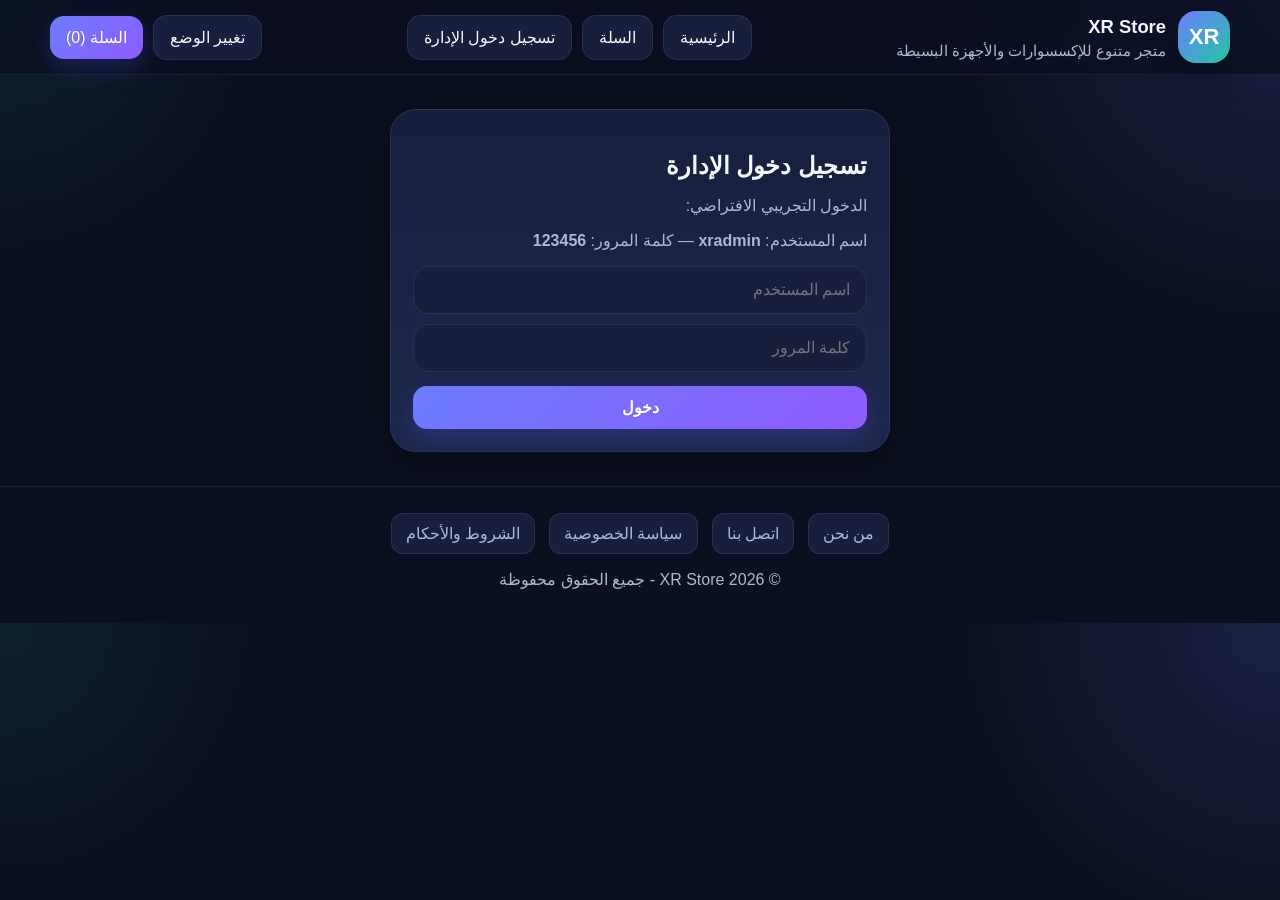
==== admin.html @ 35ae7fd5 "Create admin.html" ====
<!DOCTYPE html>
<html lang="ar" dir="rtl">
<head>
  <meta charset="UTF-8">
  <meta name="viewport" content="width=device-width, initial-scale=1.0">
  <title>XR Store | لوحة الإدارة</title>
  <meta name="description" content="لوحة تحكم إدارة XR Store لإضافة المنتجات وحذفها وتعديل الأسعار.">
  <link rel="stylesheet" href="style.css">
</head>
<body>
  <header class="topbar" id="siteHeader"></header>

  <main class="container">
    <section class="section">
      <div class="card admin-box">
        <div class="row">
          <div>
            <h2 class="mb0">لوحة الإدارة</h2>
            <p class="muted">إضافة منتجات وحذفها وتعديل الأسعار</p>
          </div>
          <button class="danger-btn" id="logoutBtn">تسجيل خروج</button>
        </div>

        <form id="adminForm" class="mt18">
          <div class="form-grid">
            <input class="input" id="name" type="text" placeholder="اسم المنتج" required>
            <select class="select" id="category" required>
              <option value="coolers">مبردات</option>
              <option value="cases">كفرات</option>
              <option value="chargers">شواحن</option>
              <option value="cables">كيابل</option>
              <option value="holders">حوامل</option>
              <option value="headphones">سماعات</option>
            </select>
            <input class="input" id="price" type="number" step="0.1" placeholder="السعر" required>
            <input class="input" id="rating" type="number" step="0.1" min="1" max="5" placeholder="التقييم">
            <input class="input full" id="image" type="url" placeholder="رابط صورة المنتج" required>
            <input class="input full" id="features" type="text" placeholder="المميزات مفصولة بفواصل مثال: سريع, خفيف, قوي">
            <input class="input full" id="sizes" type="text" placeholder="المقاسات أو الأنواع مفصولة بفواصل مثال: iPhone, Samsung">
            <textarea class="textarea full" id="desc" placeholder="وصف بسيط للمنتج" required></textarea>
          </div>

          <button class="primary-btn full-btn mt14" type="submit">إضافة المنتج</button>
        </form>
      </div>
    </section>

    <section class="section">
      <div class="section-head">
        <div>
          <h3>كل المنتجات</h3>
          <p>يمكنك حذف المنتج أو تعديل سعره</p>
        </div>
      </div>
      <div id="productsTableWrap"></div>
    </section>
  </main>

  <footer class="footer" id="siteFooter"></footer>

  <script src="data.js"></script>
  <script src="main.js"></script>
  <script src="admin.js"></script>
</body>
</html>
---- style.css ----
:root{
  --bg:#0b1020;
  --bg2:#121933;
  --card:#171f3d;
  --card2:#1d274c;
  --text:#f5f7ff;
  --muted:#aeb7d4;
  --line:rgba(255,255,255,0.08);
  --primary:#6c7cff;
  --primary2:#8f5bff;
  --accent:#23c7a3;
  --danger:#ff5b6e;
  --warning:#ffb84d;
  --shadow:0 14px 34px rgba(0,0,0,.28);
}

body.light{
  --bg:#f4f7ff;
  --bg2:#ffffff;
  --card:#ffffff;
  --card2:#f4f7ff;
  --text:#161b2b;
  --muted:#64708b;
  --line:rgba(0,0,0,0.08);
  --primary:#4b61ff;
  --primary2:#7a4dff;
  --accent:#14b896;
  --danger:#ef476f;
  --warning:#ff9f1c;
  --shadow:0 12px 26px rgba(43,54,90,.12);
}

*{box-sizing:border-box}
html{scroll-behavior:smooth}
body{
  margin:0;
  font-family:Tahoma, Arial, sans-serif;
  background:
    radial-gradient(circle at top right, rgba(108,124,255,.16), transparent 23%),
    radial-gradient(circle at top left, rgba(35,199,163,.10), transparent 18%),
    var(--bg);
  color:var(--text);
  transition:.25s ease;
}
a{text-decoration:none;color:inherit}
img{max-width:100%;display:block}
button,input,select,textarea{font:inherit}

.container{
  width:min(1180px, calc(100% - 24px));
  margin:auto;
}

.topbar{
  position:sticky;
  top:0;
  z-index:999;
  background:rgba(10,15,32,.72);
  backdrop-filter:blur(14px);
  border-bottom:1px solid var(--line);
}
body.light .topbar{background:rgba(255,255,255,.74)}
.nav{
  display:flex;
  justify-content:space-between;
  align-items:center;
  gap:12px;
  min-height:74px;
  padding:10px 0;
  flex-wrap:wrap;
}
.brand{
  display:flex;
  align-items:center;
  gap:12px;
}
.logo{
  width:52px;height:52px;border-radius:18px;
  background:linear-gradient(135deg,var(--primary),var(--accent));
  display:grid;place-items:center;
  font-weight:900;font-size:22px;color:#fff;
  box-shadow:var(--shadow);
}
.brand-text h1{
  margin:0 0 4px;
  font-size:1.15rem;
}
.brand-text p{
  margin:0;color:var(--muted);font-size:.92rem;
}

.nav-links,.nav-actions{
  display:flex;align-items:center;gap:10px;flex-wrap:wrap;
}
.nav-link,.ghost-btn,.primary-btn,.danger-btn,.icon-btn{
  border:none;cursor:pointer;border-radius:14px;
  padding:12px 16px;transition:.2s ease;
}
.nav-link,.ghost-btn,.icon-btn{
  background:var(--card);
  border:1px solid var(--line);
  color:var(--text);
}
.primary-btn{
  background:linear-gradient(135deg,var(--primary),var(--primary2));
  color:#fff;
  box-shadow:0 10px 24px rgba(89,102,255,.22);
}
.danger-btn{
  background:linear-gradient(135deg,#ff5b6e,#ff3d55);
  color:#fff;
}
.nav-link:hover,.ghost-btn:hover,.icon-btn:hover,.primary-btn:hover,.danger-btn:hover{
  transform:translateY(-2px);
}

.hero{
  padding:26px 0 8px;
}
.hero-grid{
  display:grid;
  grid-template-columns:1.2fr .8fr;
  gap:18px;
}
.card{
  background:linear-gradient(180deg,var(--card),var(--card2));
  border:1px solid var(--line);
  border-radius:26px;
  box-shadow:var(--shadow);
}
.hero-main{
  padding:30px;
  overflow:hidden;
}
.badge{
  display:inline-flex;align-items:center;gap:8px;
  padding:10px 14px;border-radius:999px;
  background:rgba(108,124,255,.12);
  color:#dbe1ff;
  border:1px solid rgba(108,124,255,.25);
  margin-bottom:14px;
  font-weight:700;font-size:.92rem;
}
body.light .badge{color:#4252da}
.hero-main h2{
  font-size:clamp(1.7rem, 4vw, 3rem);
  line-height:1.25;
  margin:0 0 10px;
}
.hero-main p{
  color:var(--muted);
  line-height:1.9;
  margin:0 0 20px;
}
.hero-actions{
  display:flex;gap:12px;flex-wrap:wrap;
}
.hero-side{
  display:grid;gap:18px;
}
.side-box{
  padding:22px;
}
.side-box h3{margin:0 0 10px}
.side-box p{margin:0;color:var(--muted);line-height:1.9}
.stats{
  display:grid;
  grid-template-columns:repeat(3,1fr);
  gap:10px;
  margin-top:15px;
}
.stat{
  background:rgba(255,255,255,.03);
  border:1px solid var(--line);
  border-radius:18px;
  padding:16px 10px;
  text-align:center;
}
body.light .stat{background:#f8faff}
.stat strong{
  display:block;font-size:1.15rem;margin-bottom:6px;
}

.section{
  padding:18px 0;
}
.section-head{
  display:flex;justify-content:space-between;align-items:end;
  gap:12px;flex-wrap:wrap;
  margin-bottom:14px;
}
.section-head h3{margin:0;font-size:1.45rem}
.section-head p{margin:0;color:var(--muted)}

.toolbar{
  display:grid;
  grid-template-columns:1.3fr repeat(4, .6fr);
  gap:12px;
  margin-bottom:16px;
}
.input,.select,.textarea{
  width:100%;
  border:none;outline:none;
  background:var(--card);
  color:var(--text);
  border:1px solid var(--line);
  border-radius:16px;
  padding:14px 16px;
}
.textarea{min-height:120px;resize:vertical}
.categories{
  display:flex;gap:10px;flex-wrap:wrap;
  margin:0 0 16px;
}
.cat-btn{
  border:none;cursor:pointer;
  background:var(--card);
  color:var(--text);
  border:1px solid var(--line);
  border-radius:999px;
  padding:11px 16px;
  font-weight:700;
}
.cat-btn.active{
  background:linear-gradient(135deg,var(--primary),var(--primary2));
  color:#fff;border-color:transparent;
}

.grid{
  display:grid;
  grid-template-columns:repeat(4,1fr);
  gap:16px;
}
.product-card{
  overflow:hidden;
}
.product-image{
  aspect-ratio:1/1;
  background:#dbe1f9;
}
.product-image img{
  width:100%;height:100%;object-fit:cover;
}
.product-content{
  padding:16px;
  display:flex;
  flex-direction:column;
  gap:10px;
}
.row{
  display:flex;justify-content:space-between;align-items:center;gap:10px;
}
.product-title{
  margin:0;
  font-size:1.02rem;
  line-height:1.6;
}
.price{
  color:#fff;
  background:linear-gradient(135deg,var(--accent),#08a7a0);
  padding:8px 12px;
  border-radius:12px;
  font-weight:900;
  white-space:nowrap;
}
body.light .price{color:#fff}
.product-desc{
  color:var(--muted);
  line-height:1.8;
  min-height:48px;
  font-size:.93rem;
}
.rating{
  color:#ffd166;
  letter-spacing:1px;
}
.card-actions{
  display:flex;gap:10px;margin-top:auto;
}
.card-actions button,.full-btn{
  flex:1;border:none;cursor:pointer;
  border-radius:14px;padding:12px 14px;font-weight:800;
}
.add-btn{background:linear-gradient(135deg,var(--primary),var(--primary2));color:#fff}
.details-btn{background:var(--card2);color:var(--text);border:1px solid var(--line)}
.full-btn{width:100%}

.features{
  display:grid;
  grid-template-columns:repeat(3,1fr);
  gap:16px;
}
.feature{
  padding:22px;
}
.feature h4{margin:0 0 8px}
.feature p{margin:0;color:var(--muted);line-height:1.9}

.footer{
  margin-top:20px;
  padding:26px 0 34px;
  border-top:1px solid var(--line);
  color:var(--muted);
}
.footer-links{
  display:flex;gap:14px;flex-wrap:wrap;
  justify-content:center;
  margin-bottom:12px;
}
.footer-links a{
  padding:10px 14px;
  border-radius:12px;
  background:var(--card);
  border:1px solid var(--line);
}

.notice{
  position:fixed;
  bottom:18px;
  left:50%;
  transform:translateX(-50%) translateY(120px);
  background:linear-gradient(135deg,var(--primary),var(--primary2));
  color:#fff;
  padding:14px 18px;
  border-radius:16px;
  box-shadow:var(--shadow);
  z-index:9999;
  opacity:0;
  transition:.25s ease;
  width:min(90%, 420px);
  text-align:center;
  font-weight:700;
}
.notice.show{
  opacity:1;
  transform:translateX(-50%) translateY(0);
}

.empty{
  grid-column:1/-1;
  text-align:center;
  padding:28px;
  border-radius:20px;
  border:1px dashed var(--line);
  color:var(--muted);
  background:var(--card);
}

.page-hero{
  padding:24px;
  margin:22px 0 18px;
}
.page-hero h2{margin:0 0 10px}
.page-hero p{margin:0;color:var(--muted);line-height:1.9}

.product-layout{
  display:grid;
  grid-template-columns:.95fr 1.05fr;
  gap:18px;
}
.gallery,.product-info{padding:18px}
.gallery-main{
  border-radius:20px;overflow:hidden;
  border:1px solid var(--line);
  background:#dbe1f9;
  margin-bottom:10px;
}
.gallery-main img{
  width:100%;aspect-ratio:1/1;object-fit:cover;
}
.thumb-row{
  display:grid;grid-template-columns:repeat(4,1fr);gap:10px;
}
.thumb{
  border:none;padding:0;border-radius:16px;overflow:hidden;cursor:pointer;
  border:1px solid var(--line);
  background:#dbe1f9;
}
.thumb img{width:100%;aspect-ratio:1/1;object-fit:cover}
.info-list{
  display:grid;gap:10px;margin:16px 0;
}
.info-chip{
  background:var(--card2);
  border:1px solid var(--line);
  border-radius:14px;
  padding:12px 14px;
}
.sizes{
  display:flex;gap:8px;flex-wrap:wrap;
}
.size-chip{
  padding:10px 14px;border-radius:12px;
  background:var(--card2);
  border:1px solid var(--line);
}

.table-wrap{
  overflow:auto;
}
.table{
  width:100%;
  border-collapse:collapse;
}
.table th,.table td{
  padding:12px;
  border-bottom:1px solid var(--line);
  text-align:right;
}
.table th{
  color:#fff;
  background:linear-gradient(135deg,var(--primary),var(--primary2));
}
body.light .table th{color:#fff}
.small-btn{
  border:none;cursor:pointer;
  padding:9px 12px;border-radius:10px;
  background:var(--card2);color:var(--text);
  border:1px solid var(--line);
}
.qty-wrap{
  display:flex;align-items:center;gap:8px;
}
.qty-btn{
  width:34px;height:34px;border:none;border-radius:10px;cursor:pointer;
  background:var(--card2);color:var(--text);border:1px solid var(--line);
}
.total-box{
  padding:18px;
  margin-top:14px;
}
.form-grid{
  display:grid;
  grid-template-columns:repeat(2,1fr);
  gap:12px;
}
.form-grid .full{grid-column:1/-1}

.login-wrap{
  width:min(500px, calc(100% - 24px));
  margin:34px auto;
}
.login-card,.admin-box{
  padding:22px;
}
.muted{color:var(--muted)}
.mt10{margin-top:10px}
.mt14{margin-top:14px}
.mt18{margin-top:18px}
.mt22{margin-top:22px}
.mb0{margin-bottom:0}
.center{text-align:center}

@media (max-width: 1000px){
  .hero-grid,.product-layout{grid-template-columns:1fr}
  .grid{grid-template-columns:repeat(2,1fr)}
  .features{grid-template-columns:1fr}
  .toolbar{grid-template-columns:1fr 1fr}
}
@media (max-width: 680px){
  .grid{grid-template-columns:1fr}
  .toolbar{grid-template-columns:1fr}
  .stats{grid-template-columns:1fr}
  .thumb-row{grid-template-columns:repeat(2,1fr)}
  .form-grid{grid-template-columns:1fr}
  .nav{align-items:flex-start}
  }
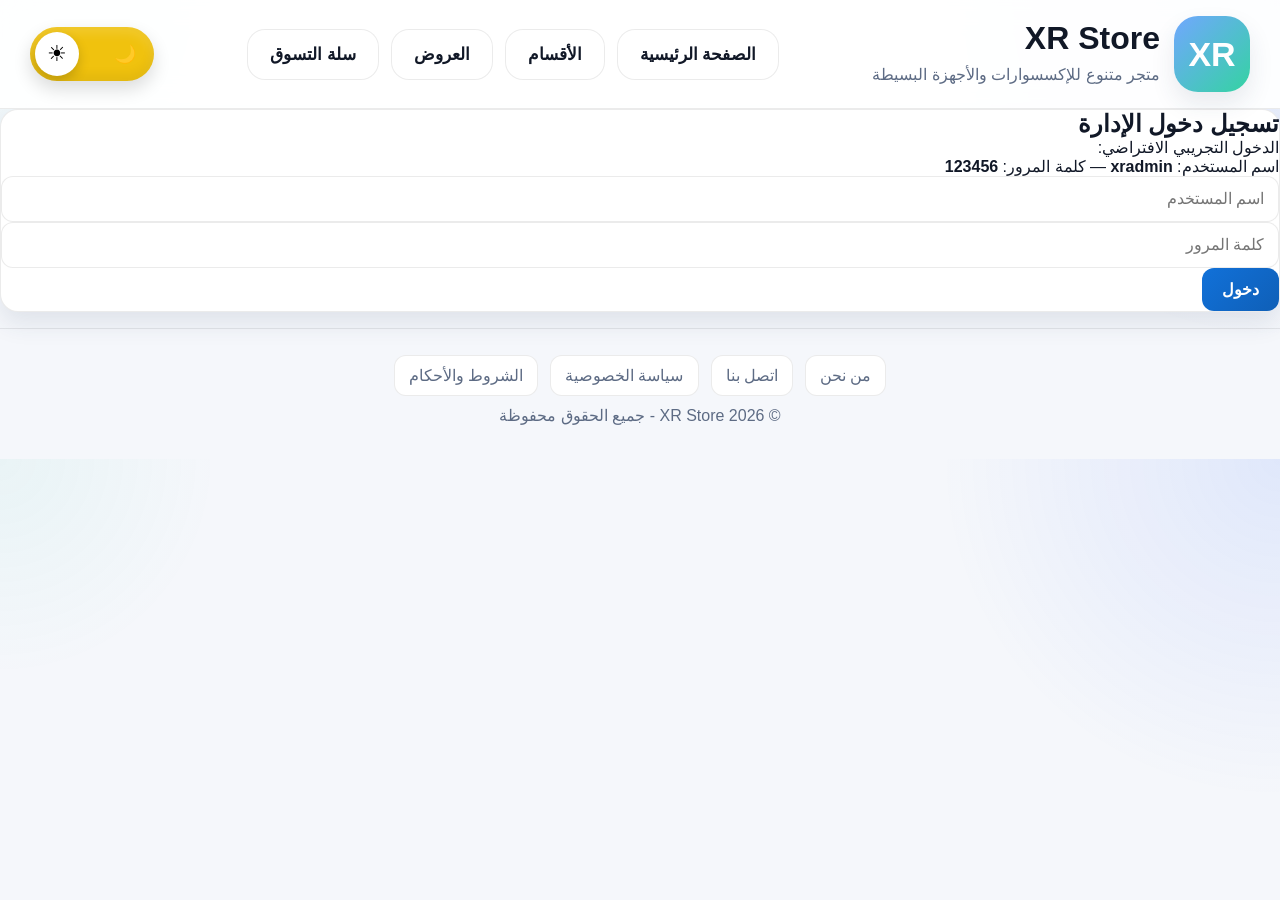
==== commit 899c3578: "Update admin.html" ====
--- a/admin.html
+++ b/admin.html
@@ -1,29 +1,286 @@
 <!DOCTYPE html>
 <html lang="ar" dir="rtl">
 <head>
-  <meta charset="UTF-8">
-  <meta name="viewport" content="width=device-width, initial-scale=1.0">
+  <meta charset="UTF-8" />
+  <meta name="viewport" content="width=device-width, initial-scale=1.0" />
   <title>XR Store | لوحة الإدارة</title>
-  <meta name="description" content="لوحة تحكم إدارة XR Store لإضافة المنتجات وحذفها وتعديل الأسعار.">
-  <link rel="stylesheet" href="style.css">
+  <meta name="description" content="لوحة تحكم إدارة XR Store لإضافة المنتجات وإدارة السلع والحجوزات والطلبات والعروض." />
+  <link rel="stylesheet" href="style.css" />
+  <style>
+    .admin-shell{
+      padding:22px 0 30px;
+    }
+
+    .admin-tabs{
+      display:flex;
+      gap:10px;
+      flex-wrap:wrap;
+      margin:18px 0;
+    }
+
+    .admin-tab{
+      border:none;
+      background:var(--card);
+      color:var(--text);
+      border:1px solid var(--line);
+      border-radius:14px;
+      padding:12px 18px;
+      cursor:pointer;
+      font-weight:800;
+    }
+
+    .admin-tab.active{
+      background:linear-gradient(135deg,var(--primary),var(--primary2));
+      color:#fff;
+      border-color:transparent;
+    }
+
+    .admin-panel{
+      display:none;
+      margin-top:16px;
+    }
+
+    .admin-panel.active{
+      display:block;
+    }
+
+    .admin-panel .card{
+      padding:20px;
+    }
+
+    .admin-stats{
+      display:grid;
+      grid-template-columns:repeat(4,1fr);
+      gap:12px;
+      margin:14px 0 20px;
+    }
+
+    .admin-stat{
+      background:var(--card);
+      border:1px solid var(--line);
+      border-radius:18px;
+      padding:16px;
+      text-align:center;
+      box-shadow:var(--shadow);
+    }
+
+    .admin-stat strong{
+      display:block;
+      font-size:1.4rem;
+      margin-bottom:6px;
+    }
+
+    .admin-product-grid{
+      display:grid;
+      grid-template-columns:repeat(2,1fr);
+      gap:14px;
+      margin-top:16px;
+    }
+
+    .mini-product{
+      background:var(--card);
+      border:1px solid var(--line);
+      border-radius:18px;
+      padding:16px;
+    }
+
+    .mini-product h4{
+      margin-bottom:8px;
+      line-height:1.6;
+    }
+
+    .mini-product p{
+      color:var(--muted);
+      margin-bottom:8px;
+      line-height:1.7;
+      font-size:.95rem;
+    }
+
+    .admin-line{
+      display:flex;
+      justify-content:space-between;
+      gap:10px;
+      align-items:center;
+      flex-wrap:wrap;
+      margin-bottom:10px;
+    }
+
+    .stock-badge,
+    .sale-badge,
+    .status-badge{
+      display:inline-block;
+      padding:8px 12px;
+      border-radius:999px;
+      font-weight:800;
+      font-size:.9rem;
+    }
+
+    .stock-badge{
+      background:rgba(35,199,163,.12);
+      color:#14b896;
+      border:1px solid rgba(35,199,163,.22);
+    }
+
+    .sale-badge{
+      background:rgba(108,124,255,.14);
+      color:#6c7cff;
+      border:1px solid rgba(108,124,255,.22);
+    }
+
+    .status-badge{
+      background:rgba(255,184,77,.14);
+      color:#ffb84d;
+      border:1px solid rgba(255,184,77,.24);
+    }
+
+    .old-price{
+      text-decoration:line-through;
+      color:var(--muted);
+      margin-inline-start:8px;
+      font-weight:700;
+    }
+
+    .admin-actions{
+      display:flex;
+      gap:8px;
+      flex-wrap:wrap;
+      margin-top:10px;
+    }
+
+    .admin-actions button{
+      border:none;
+      cursor:pointer;
+      border-radius:12px;
+      padding:10px 14px;
+      font-weight:800;
+    }
+
+    .edit-btn{
+      background:var(--card2);
+      color:var(--text);
+      border:1px solid var(--line);
+    }
+
+    .save-btn{
+      background:linear-gradient(135deg,var(--primary),var(--primary2));
+      color:#fff;
+    }
+
+    .remove-btn{
+      background:linear-gradient(135deg,#ff5b6e,#ff3d55);
+      color:#fff;
+    }
+
+    .admin-input{
+      width:100%;
+      border:none;
+      background:var(--bg2);
+      color:var(--text);
+      border:1px solid var(--line);
+      border-radius:12px;
+      padding:11px 12px;
+    }
+
+    .admin-two{
+      display:grid;
+      grid-template-columns:1fr 1fr;
+      gap:10px;
+    }
+
+    .order-card{
+      background:var(--card);
+      border:1px solid var(--line);
+      border-radius:18px;
+      padding:16px;
+      margin-bottom:12px;
+    }
+
+    .order-card h4{
+      margin-bottom:8px;
+    }
+
+    .order-card p{
+      color:var(--muted);
+      margin-bottom:6px;
+      line-height:1.7;
+    }
+
+    .order-items{
+      margin-top:8px;
+      padding-top:8px;
+      border-top:1px dashed var(--line);
+    }
+
+    .admin-empty{
+      text-align:center;
+      padding:28px;
+      background:var(--card);
+      border:1px dashed var(--line);
+      border-radius:18px;
+      color:var(--muted);
+    }
+
+    @media (max-width: 820px){
+      .admin-stats{
+        grid-template-columns:repeat(2,1fr);
+      }
+
+      .admin-product-grid{
+        grid-template-columns:1fr;
+      }
+
+      .admin-two{
+        grid-template-columns:1fr;
+      }
+    }
+  </style>
 </head>
 <body>
   <header class="topbar" id="siteHeader"></header>
 
-  <main class="container">
-    <section class="section">
-      <div class="card admin-box">
-        <div class="row">
-          <div>
-            <h2 class="mb0">لوحة الإدارة</h2>
-            <p class="muted">إضافة منتجات وحذفها وتعديل الأسعار</p>
-          </div>
-          <button class="danger-btn" id="logoutBtn">تسجيل خروج</button>
-        </div>
-
-        <form id="adminForm" class="mt18">
+  <main class="container admin-shell">
+    <div class="card page-hero">
+      <h2>لوحة الإدارة</h2>
+      <p>إدارة كاملة للسلع والطلبات والحجوزات والعروض والتخفيضات.</p>
+    </div>
+
+    <div class="admin-stats">
+      <div class="admin-stat">
+        <strong id="statProducts">0</strong>
+        <span>عدد السلع</span>
+      </div>
+      <div class="admin-stat">
+        <strong id="statOrders">0</strong>
+        <span>عدد الطلبات</span>
+      </div>
+      <div class="admin-stat">
+        <strong id="statReservations">0</strong>
+        <span>عدد الحجوزات</span>
+      </div>
+      <div class="admin-stat">
+        <strong id="statOffers">0</strong>
+        <span>العروض الحالية</span>
+      </div>
+    </div>
+
+    <div class="admin-tabs">
+      <button class="admin-tab active" data-tab="add">إضافة سلعة</button>
+      <button class="admin-tab" data-tab="manage">إدارة السلع</button>
+      <button class="admin-tab" data-tab="reservations">الحجوزات</button>
+      <button class="admin-tab" data-tab="orders">الطلبات</button>
+      <button class="admin-tab" data-tab="offers">العروض والتخفيضات</button>
+      <button class="danger-btn" id="logoutBtn" type="button">تسجيل خروج</button>
+    </div>
+
+    <!-- إضافة سلعة -->
+    <section class="admin-panel active" id="panel-add">
+      <div class="card">
+        <h3>إضافة سلعة جديدة</h3>
+        <p class="muted mt10">أضف منتجًا جديدًا مع الكمية المتوفرة وإمكانية وضع سعر قديم لاحقًا.</p>
+
+        <form id="addProductForm" class="mt18">
           <div class="form-grid">
-            <input class="input" id="name" type="text" placeholder="اسم المنتج" required>
+            <input class="input" id="name" type="text" placeholder="اسم المنتج" required />
             <select class="select" id="category" required>
               <option value="coolers">مبردات</option>
               <option value="cases">كفرات</option>
@@ -32,27 +289,55 @@
               <option value="holders">حوامل</option>
               <option value="headphones">سماعات</option>
             </select>
-            <input class="input" id="price" type="number" step="0.1" placeholder="السعر" required>
-            <input class="input" id="rating" type="number" step="0.1" min="1" max="5" placeholder="التقييم">
-            <input class="input full" id="image" type="url" placeholder="رابط صورة المنتج" required>
-            <input class="input full" id="features" type="text" placeholder="المميزات مفصولة بفواصل مثال: سريع, خفيف, قوي">
-            <input class="input full" id="sizes" type="text" placeholder="المقاسات أو الأنواع مفصولة بفواصل مثال: iPhone, Samsung">
+
+            <input class="input" id="price" type="number" step="0.1" placeholder="السعر الحالي" required />
+            <input class="input" id="stock" type="number" min="0" placeholder="العدد المتوفر" required />
+
+            <input class="input full" id="image" type="url" placeholder="رابط صورة المنتج" required />
+            <input class="input full" id="features" type="text" placeholder="المميزات مفصولة بفواصل مثال: سريع, خفيف, عملي" />
+            <input class="input full" id="sizes" type="text" placeholder="المقاسات أو الأنواع مفصولة بفواصل مثال: 1m, 2m أو iPhone, Samsung" />
             <textarea class="textarea full" id="desc" placeholder="وصف بسيط للمنتج" required></textarea>
           </div>
 
-          <button class="primary-btn full-btn mt14" type="submit">إضافة المنتج</button>
+          <button class="primary-btn full-btn mt14" type="submit">إضافة السلعة</button>
         </form>
       </div>
     </section>
 
-    <section class="section">
-      <div class="section-head">
-        <div>
-          <h3>كل المنتجات</h3>
-          <p>يمكنك حذف المنتج أو تعديل سعره</p>
-        </div>
-      </div>
-      <div id="productsTableWrap"></div>
+    <!-- إدارة السلع -->
+    <section class="admin-panel" id="panel-manage">
+      <div class="card">
+        <h3>إدارة السلع</h3>
+        <p class="muted mt10">تعديل السعر والكمية والوصف، أو حذف أي سلعة.</p>
+        <div id="manageProductsWrap" class="admin-product-grid"></div>
+      </div>
+    </section>
+
+    <!-- الحجوزات -->
+    <section class="admin-panel" id="panel-reservations">
+      <div class="card">
+        <h3>الحجوزات</h3>
+        <p class="muted mt10">السلع التي تم طلب حجزها عند نفاد الكمية.</p>
+        <div id="reservationsWrap" class="mt18"></div>
+      </div>
+    </section>
+
+    <!-- الطلبات -->
+    <section class="admin-panel" id="panel-orders">
+      <div class="card">
+        <h3>الطلبات المرسلة من الموقع</h3>
+        <p class="muted mt10">كل الطلبات التي أرسلها الزبائن من المتجر.</p>
+        <div id="ordersWrap" class="mt18"></div>
+      </div>
+    </section>
+
+    <!-- العروض -->
+    <section class="admin-panel" id="panel-offers">
+      <div class="card">
+        <h3>العروض والتخفيضات</h3>
+        <p class="muted mt10">يمكنك وضع سعر قديم وسعر جديد ليظهر الخصم للزبون.</p>
+        <div id="offersWrap" class="admin-product-grid mt18"></div>
+      </div>
     </section>
   </main>
 
--- a/style.css
+++ b/style.css
@@ -1,53 +1,69 @@
 :root{
-  --bg:#0b1020;
-  --bg2:#121933;
-  --card:#171f3d;
-  --card2:#1d274c;
+  --bg:#071325;
+  --bg2:#0d1a31;
+  --card:#13203a;
+  --card2:#182743;
   --text:#f5f7ff;
-  --muted:#aeb7d4;
-  --line:rgba(255,255,255,0.08);
-  --primary:#6c7cff;
-  --primary2:#8f5bff;
+  --muted:#b7c2dc;
+  --line:rgba(255,255,255,.08);
+  --primary:#2f7ee8;
+  --primary2:#1f5ec5;
   --accent:#23c7a3;
-  --danger:#ff5b6e;
-  --warning:#ffb84d;
-  --shadow:0 14px 34px rgba(0,0,0,.28);
+  --shadow:0 16px 34px rgba(0,0,0,.22);
 }
 
 body.light{
-  --bg:#f4f7ff;
+  --bg:#f5f7fb;
   --bg2:#ffffff;
   --card:#ffffff;
-  --card2:#f4f7ff;
-  --text:#161b2b;
-  --muted:#64708b;
-  --line:rgba(0,0,0,0.08);
-  --primary:#4b61ff;
-  --primary2:#7a4dff;
-  --accent:#14b896;
-  --danger:#ef476f;
-  --warning:#ff9f1c;
-  --shadow:0 12px 26px rgba(43,54,90,.12);
-}
-
-*{box-sizing:border-box}
-html{scroll-behavior:smooth}
+  --card2:#ffffff;
+  --text:#111827;
+  --muted:#5d6b84;
+  --line:rgba(0,0,0,.08);
+  --primary:#1171d9;
+  --primary2:#0f5fb7;
+  --accent:#20b38f;
+  --shadow:0 12px 24px rgba(43,54,90,.10);
+}
+
+*{
+  box-sizing:border-box;
+  margin:0;
+  padding:0;
+  -webkit-tap-highlight-color:transparent;
+}
+
+html{
+  scroll-behavior:smooth;
+}
+
 body{
-  margin:0;
   font-family:Tahoma, Arial, sans-serif;
   background:
-    radial-gradient(circle at top right, rgba(108,124,255,.16), transparent 23%),
-    radial-gradient(circle at top left, rgba(35,199,163,.10), transparent 18%),
+    radial-gradient(circle at top right, rgba(35,93,255,.10), transparent 25%),
+    radial-gradient(circle at top left, rgba(35,199,163,.06), transparent 16%),
     var(--bg);
   color:var(--text);
   transition:.25s ease;
 }
-a{text-decoration:none;color:inherit}
-img{max-width:100%;display:block}
-button,input,select,textarea{font:inherit}
+
+a{
+  text-decoration:none;
+  color:inherit;
+}
+
+img{
+  max-width:100%;
+  display:block;
+}
+
+button,input,select,textarea{
+  font:inherit;
+  outline:none;
+}
 
 .container{
-  width:min(1180px, calc(100% - 24px));
+  width:min(1220px, calc(100% - 24px));
   margin:auto;
 }
 
@@ -55,263 +71,502 @@
   position:sticky;
   top:0;
   z-index:999;
-  background:rgba(10,15,32,.72);
   backdrop-filter:blur(14px);
+  background:rgba(6,18,37,.82);
   border-bottom:1px solid var(--line);
 }
-body.light .topbar{background:rgba(255,255,255,.74)}
-.nav{
-  display:flex;
+
+body.light .topbar{
+  background:rgba(255,255,255,.92);
+}
+
+/* ===== الديسكتوب ===== */
+
+.desktop-nav{
+  display:flex;
+  align-items:center;
   justify-content:space-between;
-  align-items:center;
+  gap:18px;
+  min-height:92px;
+  padding:16px 0;
+}
+
+.header-logo-wrap{
+  display:flex;
+  align-items:center;
+  gap:14px;
+  min-width:270px;
+}
+
+.logo{
+  width:76px;
+  height:76px;
+  border-radius:24px;
+  background:linear-gradient(135deg,#71a7ff,#34d3a2);
+  color:#fff;
+  display:flex;
+  align-items:center;
+  justify-content:center;
+  font-size:34px;
+  font-weight:900;
+  flex-shrink:0;
+  box-shadow:var(--shadow);
+}
+
+.brand-text h1{
+  font-size:2rem;
+  line-height:1.1;
+  margin-bottom:6px;
+}
+
+.brand-text p{
+  color:var(--muted);
+  font-size:1rem;
+  line-height:1.5;
+}
+
+.header-center-links{
+  display:flex;
+  align-items:center;
+  justify-content:center;
   gap:12px;
-  min-height:74px;
-  padding:10px 0;
   flex-wrap:wrap;
-}
-.brand{
-  display:flex;
-  align-items:center;
-  gap:12px;
-}
-.logo{
-  width:52px;height:52px;border-radius:18px;
-  background:linear-gradient(135deg,var(--primary),var(--accent));
-  display:grid;place-items:center;
-  font-weight:900;font-size:22px;color:#fff;
-  box-shadow:var(--shadow);
-}
-.brand-text h1{
-  margin:0 0 4px;
-  font-size:1.15rem;
-}
-.brand-text p{
-  margin:0;color:var(--muted);font-size:.92rem;
-}
-
-.nav-links,.nav-actions{
-  display:flex;align-items:center;gap:10px;flex-wrap:wrap;
-}
-.nav-link,.ghost-btn,.primary-btn,.danger-btn,.icon-btn{
-  border:none;cursor:pointer;border-radius:14px;
-  padding:12px 16px;transition:.2s ease;
-}
-.nav-link,.ghost-btn,.icon-btn{
+  flex:1;
+}
+
+.nav-link{
   background:var(--card);
   border:1px solid var(--line);
   color:var(--text);
-}
+  padding:14px 22px;
+  border-radius:18px;
+  font-size:1.05rem;
+  font-weight:700;
+  white-space:nowrap;
+  transition:.2s ease;
+}
+
+.nav-link:hover{
+  transform:translateY(-2px);
+}
+
+.header-actions{
+  min-width:120px;
+  display:flex;
+  justify-content:flex-end;
+}
+
+.mobile-appbar{
+  display:none;
+}
+
+/* ===== زر الوضع ===== */
+
+.theme-toggle{
+  position:relative;
+  width:124px;
+  height:54px;
+  border:none;
+  border-radius:999px;
+  cursor:pointer;
+  background:#7ea8f5;
+  box-shadow:
+    inset 0 6px 12px rgba(255,255,255,.14),
+    inset 0 -6px 12px rgba(0,0,0,.06),
+    0 8px 18px rgba(0,0,0,.14);
+  overflow:hidden;
+  transition:.35s ease;
+  flex-shrink:0;
+}
+
+body.light .theme-toggle{
+  background:#f0c20e;
+}
+
+.theme-toggle .toggle-track-icon{
+  position:absolute;
+  top:50%;
+  transform:translateY(-50%);
+  font-size:18px;
+  pointer-events:none;
+}
+
+.theme-toggle .sun-mark{
+  left:18px;
+  color:#111;
+}
+
+.theme-toggle .moon-mark{
+  right:18px;
+  color:#ffd34d;
+}
+
+.theme-toggle .toggle-thumb{
+  position:absolute;
+  top:5px;
+  right:5px;
+  width:44px;
+  height:44px;
+  border-radius:50%;
+  background:#fff;
+  display:flex;
+  align-items:center;
+  justify-content:center;
+  box-shadow:0 5px 12px rgba(0,0,0,.18);
+  transition:.35s ease;
+}
+
+body.light .theme-toggle .toggle-thumb{
+  right:auto;
+  left:5px;
+}
+
+.theme-toggle .thumb-icon{
+  font-size:22px;
+}
+
+/* ===== المحتوى ===== */
+
+.home-main{
+  padding-top:18px;
+  padding-bottom:24px;
+}
+
+.card{
+  background:var(--card);
+  border:1px solid var(--line);
+  border-radius:18px;
+  box-shadow:var(--shadow);
+}
+
+.promo-section{
+  margin-bottom:24px;
+}
+
+.promo-banner{
+  position:relative;
+  padding:18px 64px;
+  overflow:hidden;
+}
+
+.promo-content{
+  display:flex;
+  align-items:center;
+  justify-content:space-between;
+  gap:20px;
+}
+
+.promo-text h2{
+  font-size:2rem;
+  margin-bottom:8px;
+}
+
+.promo-text p{
+  color:var(--muted);
+  margin-bottom:16px;
+  line-height:1.8;
+}
+
 .primary-btn{
+  display:inline-block;
   background:linear-gradient(135deg,var(--primary),var(--primary2));
   color:#fff;
-  box-shadow:0 10px 24px rgba(89,102,255,.22);
-}
-.danger-btn{
-  background:linear-gradient(135deg,#ff5b6e,#ff3d55);
+  border:none;
+  border-radius:12px;
+  padding:12px 20px;
+  font-weight:800;
+}
+
+.promo-media{
+  display:flex;
+  align-items:center;
+  gap:14px;
+  flex-wrap:wrap;
+  justify-content:flex-end;
+}
+
+.promo-item{
+  width:78px;
+  height:78px;
+  border-radius:18px;
+  background:linear-gradient(135deg,#eef5ff,#dce9ff);
+  color:#0d1a31;
+  display:flex;
+  align-items:center;
+  justify-content:center;
+  font-size:2rem;
+}
+
+body:not(.light) .promo-item{
+  background:linear-gradient(135deg,#1a2a4a,#223762);
   color:#fff;
 }
-.nav-link:hover,.ghost-btn:hover,.icon-btn:hover,.primary-btn:hover,.danger-btn:hover{
-  transform:translateY(-2px);
-}
-
-.hero{
-  padding:26px 0 8px;
-}
-.hero-grid{
-  display:grid;
-  grid-template-columns:1.2fr .8fr;
-  gap:18px;
-}
-.card{
-  background:linear-gradient(180deg,var(--card),var(--card2));
-  border:1px solid var(--line);
-  border-radius:26px;
-  box-shadow:var(--shadow);
-}
-.hero-main{
-  padding:30px;
-  overflow:hidden;
-}
-.badge{
-  display:inline-flex;align-items:center;gap:8px;
-  padding:10px 14px;border-radius:999px;
-  background:rgba(108,124,255,.12);
-  color:#dbe1ff;
-  border:1px solid rgba(108,124,255,.25);
-  margin-bottom:14px;
-  font-weight:700;font-size:.92rem;
-}
-body.light .badge{color:#4252da}
-.hero-main h2{
-  font-size:clamp(1.7rem, 4vw, 3rem);
-  line-height:1.25;
-  margin:0 0 10px;
-}
-.hero-main p{
-  color:var(--muted);
-  line-height:1.9;
-  margin:0 0 20px;
-}
-.hero-actions{
-  display:flex;gap:12px;flex-wrap:wrap;
-}
-.hero-side{
-  display:grid;gap:18px;
-}
-.side-box{
-  padding:22px;
-}
-.side-box h3{margin:0 0 10px}
-.side-box p{margin:0;color:var(--muted);line-height:1.9}
-.stats{
-  display:grid;
-  grid-template-columns:repeat(3,1fr);
-  gap:10px;
-  margin-top:15px;
-}
-.stat{
-  background:rgba(255,255,255,.03);
-  border:1px solid var(--line);
-  border-radius:18px;
-  padding:16px 10px;
-  text-align:center;
-}
-body.light .stat{background:#f8faff}
-.stat strong{
-  display:block;font-size:1.15rem;margin-bottom:6px;
-}
-
-.section{
-  padding:18px 0;
-}
-.section-head{
-  display:flex;justify-content:space-between;align-items:end;
-  gap:12px;flex-wrap:wrap;
-  margin-bottom:14px;
-}
-.section-head h3{margin:0;font-size:1.45rem}
-.section-head p{margin:0;color:var(--muted)}
-
-.toolbar{
-  display:grid;
-  grid-template-columns:1.3fr repeat(4, .6fr);
-  gap:12px;
-  margin-bottom:16px;
-}
-.input,.select,.textarea{
-  width:100%;
-  border:none;outline:none;
-  background:var(--card);
+
+.promo-arrow{
+  position:absolute;
+  top:50%;
+  transform:translateY(-50%);
+  width:42px;
+  height:42px;
+  border:none;
+  border-radius:50%;
+  cursor:pointer;
+  background:var(--card2);
   color:var(--text);
   border:1px solid var(--line);
-  border-radius:16px;
-  padding:14px 16px;
-}
-.textarea{min-height:120px;resize:vertical}
+  font-size:1.6rem;
+}
+
+.promo-arrow-right{
+  right:14px;
+}
+
+.promo-arrow-left{
+  left:14px;
+}
+
+.section{
+  padding:24px 0;
+}
+
+.products-header{
+  margin-bottom:14px;
+}
+
+.products-header h3,
+.section-head h3{
+  font-size:2rem;
+  margin-bottom:6px;
+}
+
+.products-header p,
+.section-head p{
+  color:var(--muted);
+}
+
+.products-layout{
+  display:block;
+}
+
+.products-body{
+  display:grid;
+  grid-template-columns:290px 1fr;
+  gap:18px;
+  align-items:start;
+}
+
+.filters-panel{
+  padding:16px;
+  position:sticky;
+  top:108px;
+}
+
+.filters-title{
+  font-size:1.2rem;
+  font-weight:800;
+  margin-bottom:14px;
+}
+
+.filter-box{
+  margin-bottom:14px;
+}
+
+.filter-label{
+  display:block;
+  margin-bottom:8px;
+  font-weight:700;
+}
+
+.price-grid{
+  display:grid;
+  grid-template-columns:1fr;
+  gap:10px;
+}
+
+.input,
+.select{
+  width:100%;
+  border:1px solid var(--line);
+  background:var(--bg2);
+  color:var(--text);
+  border-radius:12px;
+  padding:13px 14px;
+}
+
+.categories-wrap{
+  margin-bottom:14px;
+}
+
 .categories{
-  display:flex;gap:10px;flex-wrap:wrap;
-  margin:0 0 16px;
-}
+  display:flex;
+  flex-wrap:wrap;
+  gap:10px;
+}
+
 .cat-btn{
-  border:none;cursor:pointer;
+  border:none;
+  cursor:pointer;
   background:var(--card);
   color:var(--text);
   border:1px solid var(--line);
   border-radius:999px;
-  padding:11px 16px;
+  padding:10px 16px;
   font-weight:700;
 }
+
 .cat-btn.active{
   background:linear-gradient(135deg,var(--primary),var(--primary2));
-  color:#fff;border-color:transparent;
-}
-
-.grid{
+  color:#fff;
+  border-color:transparent;
+}
+
+.products-grid{
   display:grid;
   grid-template-columns:repeat(4,1fr);
   gap:16px;
 }
+
 .product-card{
   overflow:hidden;
 }
+
 .product-image{
   aspect-ratio:1/1;
-  background:#dbe1f9;
-}
+  background:#eef3fb;
+  border-bottom:1px solid var(--line);
+}
+
+body:not(.light) .product-image{
+  background:#10203c;
+}
+
 .product-image img{
-  width:100%;height:100%;object-fit:cover;
-}
+  width:100%;
+  height:100%;
+  object-fit:cover;
+}
+
 .product-content{
-  padding:16px;
+  padding:12px;
   display:flex;
   flex-direction:column;
+  gap:8px;
+}
+
+.row{
+  display:flex;
+  align-items:center;
+  justify-content:space-between;
   gap:10px;
 }
-.row{
-  display:flex;justify-content:space-between;align-items:center;gap:10px;
-}
+
 .product-title{
   margin:0;
-  font-size:1.02rem;
+  font-size:1rem;
   line-height:1.6;
 }
+
 .price{
+  color:#111827;
+  font-weight:800;
+  white-space:nowrap;
+}
+
+body:not(.light) .price{
   color:#fff;
-  background:linear-gradient(135deg,var(--accent),#08a7a0);
-  padding:8px 12px;
-  border-radius:12px;
-  font-weight:900;
-  white-space:nowrap;
-}
-body.light .price{color:#fff}
+}
+
+.rating{
+  color:#f1b90b;
+  font-size:.95rem;
+}
+
 .product-desc{
   color:var(--muted);
-  line-height:1.8;
-  min-height:48px;
-  font-size:.93rem;
-}
-.rating{
-  color:#ffd166;
-  letter-spacing:1px;
-}
+  line-height:1.7;
+  min-height:46px;
+  font-size:.92rem;
+}
+
 .card-actions{
-  display:flex;gap:10px;margin-top:auto;
-}
-.card-actions button,.full-btn{
-  flex:1;border:none;cursor:pointer;
-  border-radius:14px;padding:12px 14px;font-weight:800;
-}
-.add-btn{background:linear-gradient(135deg,var(--primary),var(--primary2));color:#fff}
-.details-btn{background:var(--card2);color:var(--text);border:1px solid var(--line)}
-.full-btn{width:100%}
+  display:flex;
+  gap:8px;
+  margin-top:auto;
+}
+
+.add-btn,
+.details-btn{
+  flex:1;
+  border:none;
+  border-radius:10px;
+  padding:10px 12px;
+  cursor:pointer;
+  font-weight:700;
+}
+
+.add-btn{
+  background:linear-gradient(135deg,var(--primary),var(--primary2));
+  color:#fff;
+}
+
+.details-btn{
+  background:var(--card2);
+  color:var(--text);
+  border:1px solid var(--line);
+}
+
+.info-section{
+  margin-top:8px;
+}
 
 .features{
   display:grid;
   grid-template-columns:repeat(3,1fr);
   gap:16px;
 }
+
 .feature{
-  padding:22px;
-}
-.feature h4{margin:0 0 8px}
-.feature p{margin:0;color:var(--muted);line-height:1.9}
+  padding:18px;
+}
+
+.feature h4{
+  margin-bottom:10px;
+  font-size:1.15rem;
+}
+
+.feature p{
+  color:var(--muted);
+  line-height:1.85;
+}
 
 .footer{
-  margin-top:20px;
+  margin-top:16px;
   padding:26px 0 34px;
   border-top:1px solid var(--line);
   color:var(--muted);
 }
+
 .footer-links{
-  display:flex;gap:14px;flex-wrap:wrap;
+  display:flex;
+  gap:12px;
   justify-content:center;
-  margin-bottom:12px;
-}
+  flex-wrap:wrap;
+  margin-bottom:10px;
+}
+
 .footer-links a{
   padding:10px 14px;
-  border-radius:12px;
   background:var(--card);
   border:1px solid var(--line);
+  border-radius:12px;
+}
+
+.center{
+  text-align:center;
+}
+
+.mb0{
+  margin-bottom:0;
 }
 
 .notice{
@@ -322,7 +577,7 @@
   background:linear-gradient(135deg,var(--primary),var(--primary2));
   color:#fff;
   padding:14px 18px;
-  border-radius:16px;
+  border-radius:14px;
   box-shadow:var(--shadow);
   z-index:9999;
   opacity:0;
@@ -331,6 +586,7 @@
   text-align:center;
   font-weight:700;
 }
+
 .notice.show{
   opacity:1;
   transform:translateX(-50%) translateY(0);
@@ -340,128 +596,190 @@
   grid-column:1/-1;
   text-align:center;
   padding:28px;
-  border-radius:20px;
+  border-radius:18px;
   border:1px dashed var(--line);
   color:var(--muted);
   background:var(--card);
 }
 
-.page-hero{
-  padding:24px;
-  margin:22px 0 18px;
-}
-.page-hero h2{margin:0 0 10px}
-.page-hero p{margin:0;color:var(--muted);line-height:1.9}
-
-.product-layout{
-  display:grid;
-  grid-template-columns:.95fr 1.05fr;
-  gap:18px;
-}
-.gallery,.product-info{padding:18px}
-.gallery-main{
-  border-radius:20px;overflow:hidden;
-  border:1px solid var(--line);
-  background:#dbe1f9;
-  margin-bottom:10px;
-}
-.gallery-main img{
-  width:100%;aspect-ratio:1/1;object-fit:cover;
-}
-.thumb-row{
-  display:grid;grid-template-columns:repeat(4,1fr);gap:10px;
-}
-.thumb{
-  border:none;padding:0;border-radius:16px;overflow:hidden;cursor:pointer;
-  border:1px solid var(--line);
-  background:#dbe1f9;
-}
-.thumb img{width:100%;aspect-ratio:1/1;object-fit:cover}
-.info-list{
-  display:grid;gap:10px;margin:16px 0;
-}
-.info-chip{
-  background:var(--card2);
-  border:1px solid var(--line);
-  border-radius:14px;
-  padding:12px 14px;
-}
-.sizes{
-  display:flex;gap:8px;flex-wrap:wrap;
-}
-.size-chip{
-  padding:10px 14px;border-radius:12px;
-  background:var(--card2);
-  border:1px solid var(--line);
-}
-
-.table-wrap{
-  overflow:auto;
-}
-.table{
-  width:100%;
-  border-collapse:collapse;
-}
-.table th,.table td{
-  padding:12px;
-  border-bottom:1px solid var(--line);
-  text-align:right;
-}
-.table th{
-  color:#fff;
-  background:linear-gradient(135deg,var(--primary),var(--primary2));
-}
-body.light .table th{color:#fff}
-.small-btn{
-  border:none;cursor:pointer;
-  padding:9px 12px;border-radius:10px;
-  background:var(--card2);color:var(--text);
-  border:1px solid var(--line);
-}
-.qty-wrap{
-  display:flex;align-items:center;gap:8px;
-}
-.qty-btn{
-  width:34px;height:34px;border:none;border-radius:10px;cursor:pointer;
-  background:var(--card2);color:var(--text);border:1px solid var(--line);
-}
-.total-box{
-  padding:18px;
-  margin-top:14px;
-}
-.form-grid{
-  display:grid;
-  grid-template-columns:repeat(2,1fr);
-  gap:12px;
-}
-.form-grid .full{grid-column:1/-1}
-
-.login-wrap{
-  width:min(500px, calc(100% - 24px));
-  margin:34px auto;
-}
-.login-card,.admin-box{
-  padding:22px;
-}
-.muted{color:var(--muted)}
-.mt10{margin-top:10px}
-.mt14{margin-top:14px}
-.mt18{margin-top:18px}
-.mt22{margin-top:22px}
-.mb0{margin-bottom:0}
-.center{text-align:center}
-
-@media (max-width: 1000px){
-  .hero-grid,.product-layout{grid-template-columns:1fr}
-  .grid{grid-template-columns:repeat(2,1fr)}
-  .features{grid-template-columns:1fr}
-  .toolbar{grid-template-columns:1fr 1fr}
-}
-@media (max-width: 680px){
-  .grid{grid-template-columns:1fr}
-  .toolbar{grid-template-columns:1fr}
-  .stats{grid-template-columns:1fr}
-  .thumb-row{grid-template-columns:repeat(2,1fr)}
-  .form-grid{grid-template-columns:1fr}
-  .nav{align-items:flex-start}
-  }
+/* ===== الهاتف ===== */
+
+@media (max-width: 820px){
+  .desktop-nav{
+    display:none;
+  }
+
+  .mobile-appbar{
+    display:block;
+    padding:14px 0 16px;
+  }
+
+  .mobile-top{
+    display:flex;
+    flex-direction:column;
+    gap:12px;
+  }
+
+  .mobile-brand{
+    display:flex;
+    align-items:center;
+    justify-content:space-between;
+    gap:12px;
+  }
+
+  .mobile-logo{
+    width:64px;
+    height:64px;
+    font-size:28px;
+    border-radius:20px;
+  }
+
+  .mobile-logo-text{
+    flex:1;
+    min-width:0;
+  }
+
+  .mobile-store-name{
+    font-size:1.8rem;
+    font-weight:900;
+    margin-bottom:4px;
+  }
+
+  .mobile-store-sub{
+    color:var(--muted);
+    line-height:1.6;
+    font-size:.98rem;
+  }
+
+  .mobile-icons{
+    display:flex;
+    align-items:center;
+    justify-content:space-between;
+    gap:10px;
+  }
+
+  .mobile-icon-btn{
+    width:46px;
+    height:46px;
+    border-radius:14px;
+    background:var(--card);
+    border:1px solid var(--line);
+    display:flex;
+    align-items:center;
+    justify-content:center;
+    font-size:1.2rem;
+  }
+
+  .mobile-theme-row{
+    margin-top:12px;
+    display:flex;
+    justify-content:center;
+  }
+
+  .theme-toggle{
+    width:118px;
+    height:50px;
+  }
+
+  .theme-toggle .toggle-thumb{
+    width:40px;
+    height:40px;
+  }
+
+  .home-main{
+    padding-top:12px;
+  }
+
+  .promo-banner{
+    padding:14px 14px 18px;
+  }
+
+  .promo-content{
+    flex-direction:column;
+    align-items:stretch;
+  }
+
+  .promo-text h2{
+    font-size:1.2rem;
+    line-height:1.6;
+  }
+
+  .promo-text p{
+    font-size:.95rem;
+  }
+
+  .promo-media{
+    justify-content:center;
+  }
+
+  .promo-item{
+    width:62px;
+    height:62px;
+    border-radius:16px;
+    font-size:1.6rem;
+  }
+
+  .promo-arrow{
+    display:none;
+  }
+
+  .products-body{
+    grid-template-columns:1fr;
+  }
+
+  .filters-panel{
+    position:static;
+    order:1;
+  }
+
+  .products-area{
+    order:2;
+  }
+
+  .products-grid{
+    grid-template-columns:repeat(2,1fr);
+    gap:12px;
+  }
+
+  .products-header h3,
+  .section-head h3{
+    font-size:1.45rem;
+  }
+
+  .features{
+    grid-template-columns:1fr;
+  }
+}
+
+@media (max-width: 520px){
+  .container{
+    width:min(100% - 14px, 100%);
+  }
+
+  .products-grid{
+    grid-template-columns:repeat(2,1fr);
+  }
+
+  .product-title{
+    font-size:.92rem;
+  }
+
+  .product-desc{
+    min-height:auto;
+    font-size:.85rem;
+  }
+
+  .add-btn,
+  .details-btn{
+    padding:9px 10px;
+    font-size:.88rem;
+  }
+
+  .mobile-store-name{
+    font-size:1.65rem;
+  }
+
+  .mobile-store-sub{
+    font-size:.92rem;
+  }
+}
